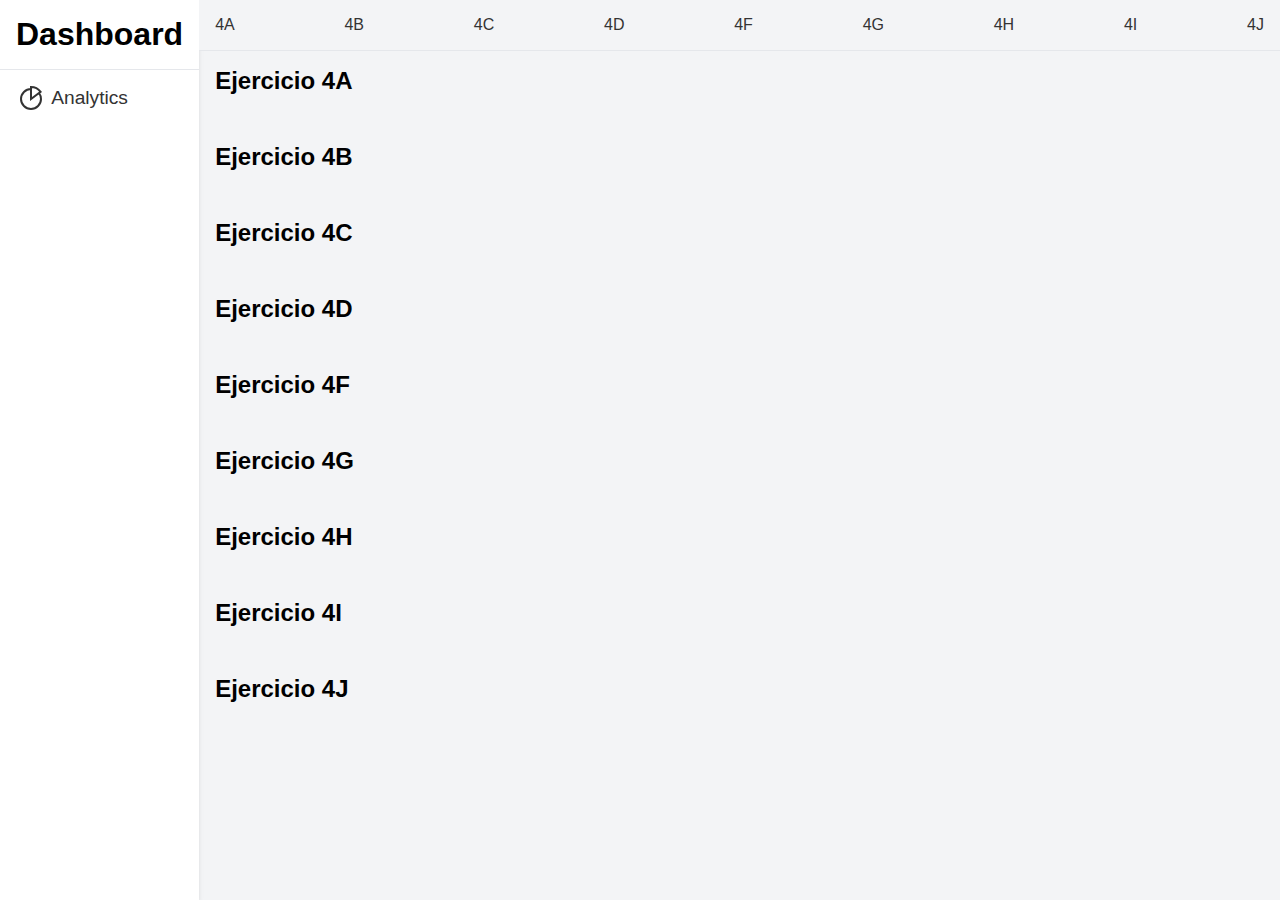
==== index.html @ c091bf2d "Todo" ====
<!DOCTYPE html>
<html lang="en">
    <head>
        <meta charset="UTF-8" />
        <meta name="viewport" content="width=device-width, initial-scale=1.0" />
        <title>ExamenAplicada</title>
        <link rel="stylesheet" href="./style.css" />
    </head>
    <body>
        <div class="container">
            <div class="sidebar">
                <div class="title-container">
                    <h1 class="sidebar-title-normal">Dashboard</h1>
                    <h1 class="sidebar-title-responsive">D</h1>
                </div>
                <nav class="sidebar-navigation">
                    <a class="sidebar-item" href="#">
                        <img class="sidebar-item-image" src="./assets/icons/analytics.svg" alt="Datos" />
                        <span class="sidebar-item-name">Analytics</span>
                    </a>
                </nav>
            </div>
            <div class="main-content-container">
                <header class="header">
                    <nav class="navbar">
                        <a class="navbar-item" href="#4A">4A</a>
                        <a class="navbar-item" href="#4B">4B</a>
                        <a class="navbar-item" href="#4C">4C</a>
                        <a class="navbar-item" href="#4D">4D</a>
                        <a class="navbar-item" href="#4F">4F</a>
                        <a class="navbar-item" href="#4G">4G</a>
                        <a class="navbar-item" href="#4H">4H</a>
                        <a class="navbar-item" href="#4I">4I</a>
                        <a class="navbar-item" href="#4J">4J</a>
                    </nav>
                </header>
                <main class="main">
                    <h2 id="4A" class="graph-title">Ejercicio 4A</h2>
                    <div class="tableauPlaceholder" id="viz1701900125147" style="position: relative">
                        <noscript
                            ><a href="#"
                                ><img
                                    alt="País, Tipo de análisis (población, defunciones y nacimientos) y año "
                                    src="https:&#47;&#47;public.tableau.com&#47;static&#47;images&#47;Ex&#47;ExamenAplicada4a&#47;4a&#47;1_rss.png"
                                    style="border: none" /></a></noscript
                        ><object class="tableauViz" style="display: none">
                            <param name="host_url" value="https%3A%2F%2Fpublic.tableau.com%2F" />
                            <param name="embed_code_version" value="3" />
                            <param name="site_root" value="" />
                            <param name="name" value="ExamenAplicada4a&#47;4a" />
                            <param name="tabs" value="no" />
                            <param name="toolbar" value="yes" />
                            <param
                                name="static_image"
                                value="https:&#47;&#47;public.tableau.com&#47;static&#47;images&#47;Ex&#47;ExamenAplicada4a&#47;4a&#47;1.png"
                            />
                            <param name="animate_transition" value="yes" />
                            <param name="display_static_image" value="yes" />
                            <param name="display_spinner" value="yes" />
                            <param name="display_overlay" value="yes" />
                            <param name="display_count" value="yes" />
                            <param name="language" value="es-ES" />
                        </object>
                    </div>

                    <h2 id="4B" class="graph-title">Ejercicio 4B</h2>
                    <div class="tableauPlaceholder" id="viz1701902999844" style="position: relative">
                        <noscript
                            ><a href="#"
                                ><img
                                    alt="Histórico de crecimiento de la población a nivel general "
                                    src="https:&#47;&#47;public.tableau.com&#47;static&#47;images&#47;Ex&#47;ExamenAplicada4b&#47;4b&#47;1_rss.png"
                                    style="border: none" /></a></noscript
                        ><object class="tableauViz" style="display: none">
                            <param name="host_url" value="https%3A%2F%2Fpublic.tableau.com%2F" />
                            <param name="embed_code_version" value="3" />
                            <param name="site_root" value="" />
                            <param name="name" value="ExamenAplicada4b&#47;4b" />
                            <param name="tabs" value="no" />
                            <param name="toolbar" value="yes" />
                            <param
                                name="static_image"
                                value="https:&#47;&#47;public.tableau.com&#47;static&#47;images&#47;Ex&#47;ExamenAplicada4b&#47;4b&#47;1.png"
                            />
                            <param name="animate_transition" value="yes" />
                            <param name="display_static_image" value="yes" />
                            <param name="display_spinner" value="yes" />
                            <param name="display_overlay" value="yes" />
                            <param name="display_count" value="yes" />
                            <param name="language" value="es-ES" />
                        </object>
                    </div>

                    <h2 id="4C" class="graph-title">Ejercicio 4C</h2>
                    <div class="tableauPlaceholder" id="viz1701901470510" style="position: relative">
                        <noscript
                            ><a href="#"
                                ><img
                                    alt="Histórico de defunciones y nacimientos a nivel general "
                                    src="https:&#47;&#47;public.tableau.com&#47;static&#47;images&#47;Ex&#47;ExamenAplicada4c&#47;4c&#47;1_rss.png"
                                    style="border: none" /></a></noscript
                        ><object class="tableauViz" style="display: none">
                            <param name="host_url" value="https%3A%2F%2Fpublic.tableau.com%2F" />
                            <param name="embed_code_version" value="3" />
                            <param name="site_root" value="" />
                            <param name="name" value="ExamenAplicada4c&#47;4c" />
                            <param name="tabs" value="no" />
                            <param name="toolbar" value="yes" />
                            <param
                                name="static_image"
                                value="https:&#47;&#47;public.tableau.com&#47;static&#47;images&#47;Ex&#47;ExamenAplicada4c&#47;4c&#47;1.png"
                            />
                            <param name="animate_transition" value="yes" />
                            <param name="display_static_image" value="yes" />
                            <param name="display_spinner" value="yes" />
                            <param name="display_overlay" value="yes" />
                            <param name="display_count" value="yes" />
                            <param name="language" value="es-ES" />
                        </object>
                    </div>

                    <h2 id="4D" class="graph-title">Ejercicio 4D</h2>
                    <div class="tableauPlaceholder" id="viz1701901493198" style="position: relative">
                        <noscript
                            ><a href="#"
                                ><img
                                    alt="Histórico de defunciones y nacimientos a nivel general "
                                    src="https:&#47;&#47;public.tableau.com&#47;static&#47;images&#47;Ex&#47;ExamenAplicada4d&#47;4d&#47;1_rss.png"
                                    style="border: none" /></a></noscript
                        ><object class="tableauViz" style="display: none">
                            <param name="host_url" value="https%3A%2F%2Fpublic.tableau.com%2F" />
                            <param name="embed_code_version" value="3" />
                            <param name="site_root" value="" />
                            <param name="name" value="ExamenAplicada4d&#47;4d" />
                            <param name="tabs" value="no" />
                            <param name="toolbar" value="yes" />
                            <param
                                name="static_image"
                                value="https:&#47;&#47;public.tableau.com&#47;static&#47;images&#47;Ex&#47;ExamenAplicada4d&#47;4d&#47;1.png"
                            />
                            <param name="animate_transition" value="yes" />
                            <param name="display_static_image" value="yes" />
                            <param name="display_spinner" value="yes" />
                            <param name="display_overlay" value="yes" />
                            <param name="display_count" value="yes" />
                            <param name="language" value="es-ES" />
                        </object>
                    </div>

                    <h2 id="4F" class="graph-title">Ejercicio 4F</h2>
                    <div class="tableauPlaceholder" id="viz1701901522774" style="position: relative">
                        <noscript
                            ><a href="#"
                                ><img
                                    alt="Comparación de crecimiento de la población de Costa Rica con respecto al crecimiento mundial por año "
                                    src="https:&#47;&#47;public.tableau.com&#47;static&#47;images&#47;Ex&#47;ExamenAplicada4h&#47;4h&#47;1_rss.png"
                                    style="border: none" /></a></noscript
                        ><object class="tableauViz" style="display: none">
                            <param name="host_url" value="https%3A%2F%2Fpublic.tableau.com%2F" />
                            <param name="embed_code_version" value="3" />
                            <param name="site_root" value="" />
                            <param name="name" value="ExamenAplicada4h&#47;4h" />
                            <param name="tabs" value="no" />
                            <param name="toolbar" value="yes" />
                            <param
                                name="static_image"
                                value="https:&#47;&#47;public.tableau.com&#47;static&#47;images&#47;Ex&#47;ExamenAplicada4h&#47;4h&#47;1.png"
                            />
                            <param name="animate_transition" value="yes" />
                            <param name="display_static_image" value="yes" />
                            <param name="display_spinner" value="yes" />
                            <param name="display_overlay" value="yes" />
                            <param name="display_count" value="yes" />
                            <param name="language" value="es-ES" />
                        </object>
                    </div>

                    <h2 id="4G" class="graph-title">Ejercicio 4G</h2>
                    <div class="tableauPlaceholder" id="viz1701901551243" style="position: relative">
                        <noscript
                            ><a href="#"
                                ><img
                                    alt="Diferencia positiva entre nacimientos&#47;defunciones "
                                    src="https:&#47;&#47;public.tableau.com&#47;static&#47;images&#47;Ex&#47;ExamenAplicada4f&#47;4f&#47;1_rss.png"
                                    style="border: none" /></a></noscript
                        ><object class="tableauViz" style="display: none">
                            <param name="host_url" value="https%3A%2F%2Fpublic.tableau.com%2F" />
                            <param name="embed_code_version" value="3" />
                            <param name="site_root" value="" />
                            <param name="name" value="ExamenAplicada4f&#47;4f" />
                            <param name="tabs" value="no" />
                            <param name="toolbar" value="yes" />
                            <param
                                name="static_image"
                                value="https:&#47;&#47;public.tableau.com&#47;static&#47;images&#47;Ex&#47;ExamenAplicada4f&#47;4f&#47;1.png"
                            />
                            <param name="animate_transition" value="yes" />
                            <param name="display_static_image" value="yes" />
                            <param name="display_spinner" value="yes" />
                            <param name="display_overlay" value="yes" />
                            <param name="display_count" value="yes" />
                            <param name="language" value="es-ES" />
                        </object>
                    </div>

                    <h2 id="4H" class="graph-title">Ejercicio 4H</h2>
                    <div class="tableauPlaceholder" id="viz1701901578008" style="position: relative">
                        <noscript
                            ><a href="#"
                                ><img
                                    alt="Relación natalidad&#47;mortalidad en negativo "
                                    src="https:&#47;&#47;public.tableau.com&#47;static&#47;images&#47;Ex&#47;ExamenAplicada4g&#47;4g&#47;1_rss.png"
                                    style="border: none" /></a></noscript
                        ><object class="tableauViz" style="display: none">
                            <param name="host_url" value="https%3A%2F%2Fpublic.tableau.com%2F" />
                            <param name="embed_code_version" value="3" />
                            <param name="site_root" value="" />
                            <param name="name" value="ExamenAplicada4g&#47;4g" />
                            <param name="tabs" value="no" />
                            <param name="toolbar" value="yes" />
                            <param
                                name="static_image"
                                value="https:&#47;&#47;public.tableau.com&#47;static&#47;images&#47;Ex&#47;ExamenAplicada4g&#47;4g&#47;1.png"
                            />
                            <param name="animate_transition" value="yes" />
                            <param name="display_static_image" value="yes" />
                            <param name="display_spinner" value="yes" />
                            <param name="display_overlay" value="yes" />
                            <param name="display_count" value="yes" />
                            <param name="language" value="es-ES" />
                        </object>
                    </div>

                    <h2 id="4I" class="graph-title">Ejercicio 4I</h2>
                    <div class="tableauPlaceholder" id="viz1701901609498" style="position: relative">
                        <noscript
                            ><a href="#"
                                ><img
                                    alt="Comparación de población&#47;mortalidad entre hombres y mujeres en Costa Rica por año "
                                    src="https:&#47;&#47;public.tableau.com&#47;static&#47;images&#47;Ex&#47;ExamenAplicada4i&#47;4i&#47;1_rss.png"
                                    style="border: none" /></a></noscript
                        ><object class="tableauViz" style="display: none">
                            <param name="host_url" value="https%3A%2F%2Fpublic.tableau.com%2F" />
                            <param name="embed_code_version" value="3" />
                            <param name="site_root" value="" />
                            <param name="name" value="ExamenAplicada4i&#47;4i" />
                            <param name="tabs" value="no" />
                            <param name="toolbar" value="yes" />
                            <param
                                name="static_image"
                                value="https:&#47;&#47;public.tableau.com&#47;static&#47;images&#47;Ex&#47;ExamenAplicada4i&#47;4i&#47;1.png"
                            />
                            <param name="animate_transition" value="yes" />
                            <param name="display_static_image" value="yes" />
                            <param name="display_spinner" value="yes" />
                            <param name="display_overlay" value="yes" />
                            <param name="display_count" value="yes" />
                            <param name="language" value="es-ES" />
                        </object>
                    </div>

                    <h2 id="4J" class="graph-title">Ejercicio 4J</h2>
                    <div class="tableauPlaceholder" id="viz1701901646527" style="position: relative">
                        <noscript
                            ><a href="#"
                                ><img
                                    alt="Muertes de personas por debajo de los 40 años "
                                    src="https:&#47;&#47;public.tableau.com&#47;static&#47;images&#47;Ex&#47;ExamenAplicada4j&#47;4j&#47;1_rss.png"
                                    style="border: none" /></a></noscript
                        ><object class="tableauViz" style="display: none">
                            <param name="host_url" value="https%3A%2F%2Fpublic.tableau.com%2F" />
                            <param name="embed_code_version" value="3" />
                            <param name="site_root" value="" />
                            <param name="name" value="ExamenAplicada4j&#47;4j" />
                            <param name="tabs" value="no" />
                            <param name="toolbar" value="yes" />
                            <param
                                name="static_image"
                                value="https:&#47;&#47;public.tableau.com&#47;static&#47;images&#47;Ex&#47;ExamenAplicada4j&#47;4j&#47;1.png"
                            />
                            <param name="animate_transition" value="yes" />
                            <param name="display_static_image" value="yes" />
                            <param name="display_spinner" value="yes" />
                            <param name="display_overlay" value="yes" />
                            <param name="display_count" value="yes" />
                            <param name="language" value="es-ES" />
                        </object>
                    </div>
                </main>
            </div>
        </div>
        <script src="./index.js"></script>
    </body>
</html>
---- style.css ----
* {
    padding: 0;
    margin: 0;
    box-sizing: border-box;
    font-family: sans-serif;
}

html {
    scroll-behavior: smooth;
    scroll-padding-top: 4.2rem;
}

a {
    text-decoration: none;
    color: #333333;
}

.container {
    position: relative;
    min-height: 100vh;
    display: flex;
}

.sidebar {
    position: sticky;
    top: 0;
    left: 0;
    height: 100vh;
    box-sizing: border-box;
    background-color: #ffffff;
    box-shadow: 0 0.25rem 0.375rem -0.0625rem rgba(0, 0, 0, 0.1), 0 0.125rem 0.25rem -0.0625rem rgba(0, 0, 0, 0.06);
}

.title-container {
    padding: 1rem;
    border-bottom: 0.0625rem solid #e5e7eb;
}

.sidebar-title {
    text-align: center;
}

.sidebar-navigation {
    top: 5rem;
    width: 100%;
    padding: 0.5rem 1rem;
}

.sidebar-item {
    font-size: 1.2rem;
    padding: 0.5rem 0.2rem;
    display: flex;
    align-items: center;
    justify-content: start;
    gap: 0.5rem;
}

.main-content-container {
    display: flex;
    flex-direction: column;
    flex-wrap: wrap;
    flex: 1;
    background-color: #f3f4f6;
}

.header {
    position: sticky;
    top: 0;
    padding: 1rem;
    border-bottom: 0.0625rem solid #e5e7eb;
    z-index: 999;
    background-color: #f3f4f6;
}

.navbar {
    display: flex;
    gap: 1rem;
    justify-content: space-between;
    flex-wrap: wrap;
}

.navbar-item {
    cursor: pointer;
}

.main {
    padding: 1rem;
    flex: 1;
}

.graph-title {
    margin-bottom: 1rem;
}

.graph-title:not(:first-child) {
    margin-top: 3rem;
}

.sidebar-title-responsive {
    display: none;
}

@media screen and (max-width: 580px) {
    .sidebar-title {
        content: "$";
        background-color: aqua;
    }

    .sidebar-item-name {
        display: none;
    }

    .sidebar-title-normal {
        display: none;
    }

    .sidebar-title-responsive {
        display: block;
    }

    .sidebar-item {
        justify-content: center;
    }
}
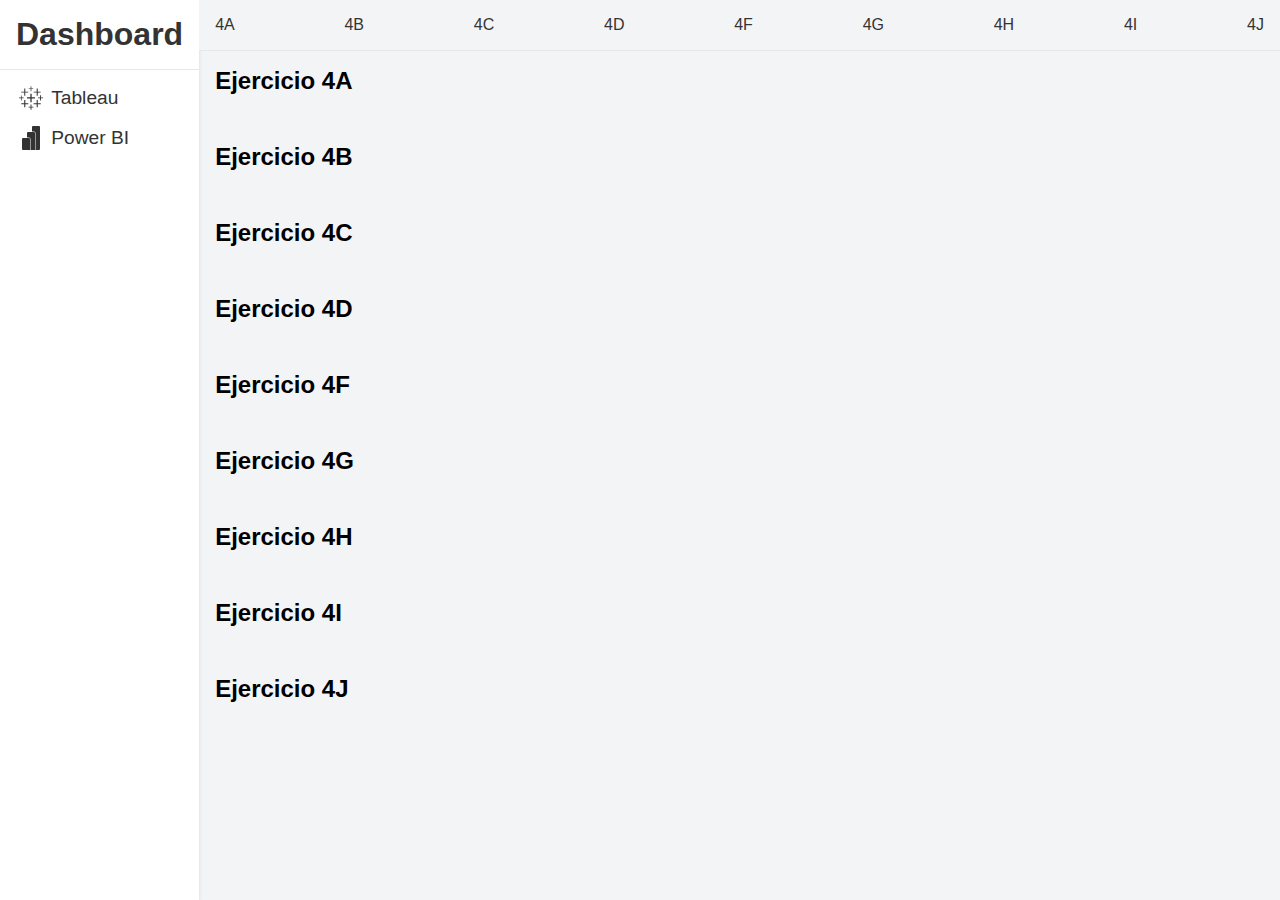
==== commit e145b504: "Se subieron los gráficos de PowerBI" ====
--- a/index.html
+++ b/index.html
@@ -10,13 +10,17 @@
         <div class="container">
             <div class="sidebar">
                 <div class="title-container">
-                    <h1 class="sidebar-title-normal">Dashboard</h1>
-                    <h1 class="sidebar-title-responsive">D</h1>
+                    <a href="#" class="sidebar-title normal">Dashboard</a>
+                    <a href="#" class="sidebar-title responsive">D</a>
                 </div>
                 <nav class="sidebar-navigation">
                     <a class="sidebar-item" href="#">
-                        <img class="sidebar-item-image" src="./assets/icons/analytics.svg" alt="Datos" />
-                        <span class="sidebar-item-name">Analytics</span>
+                        <img class="sidebar-item-image" src="./assets/icons/Tableau.svg" alt="Datos" />
+                        <span class="sidebar-item-name">Tableau</span>
+                    </a>
+                    <a class="sidebar-item" href="./views/showGaphicsPowerBI.html">
+                        <img class="sidebar-item-image" src="./assets/icons/PowerBI.svg" alt="Datos" />
+                        <span class="sidebar-item-name">Power BI</span>
                     </a>
                 </nav>
             </div>
--- a/style.css
+++ b/style.css
@@ -37,6 +37,8 @@
 }
 
 .sidebar-title {
+    font-size: 2rem;
+    font-weight: bold;
     text-align: center;
 }
 
@@ -96,7 +98,7 @@
     margin-top: 3rem;
 }
 
-.sidebar-title-responsive {
+.sidebar-title.responsive {
     display: none;
 }
 
@@ -110,11 +112,11 @@
         display: none;
     }
 
-    .sidebar-title-normal {
+    .sidebar-title.normal {
         display: none;
     }
 
-    .sidebar-title-responsive {
+    .sidebar-title.responsive {
         display: block;
     }
 
